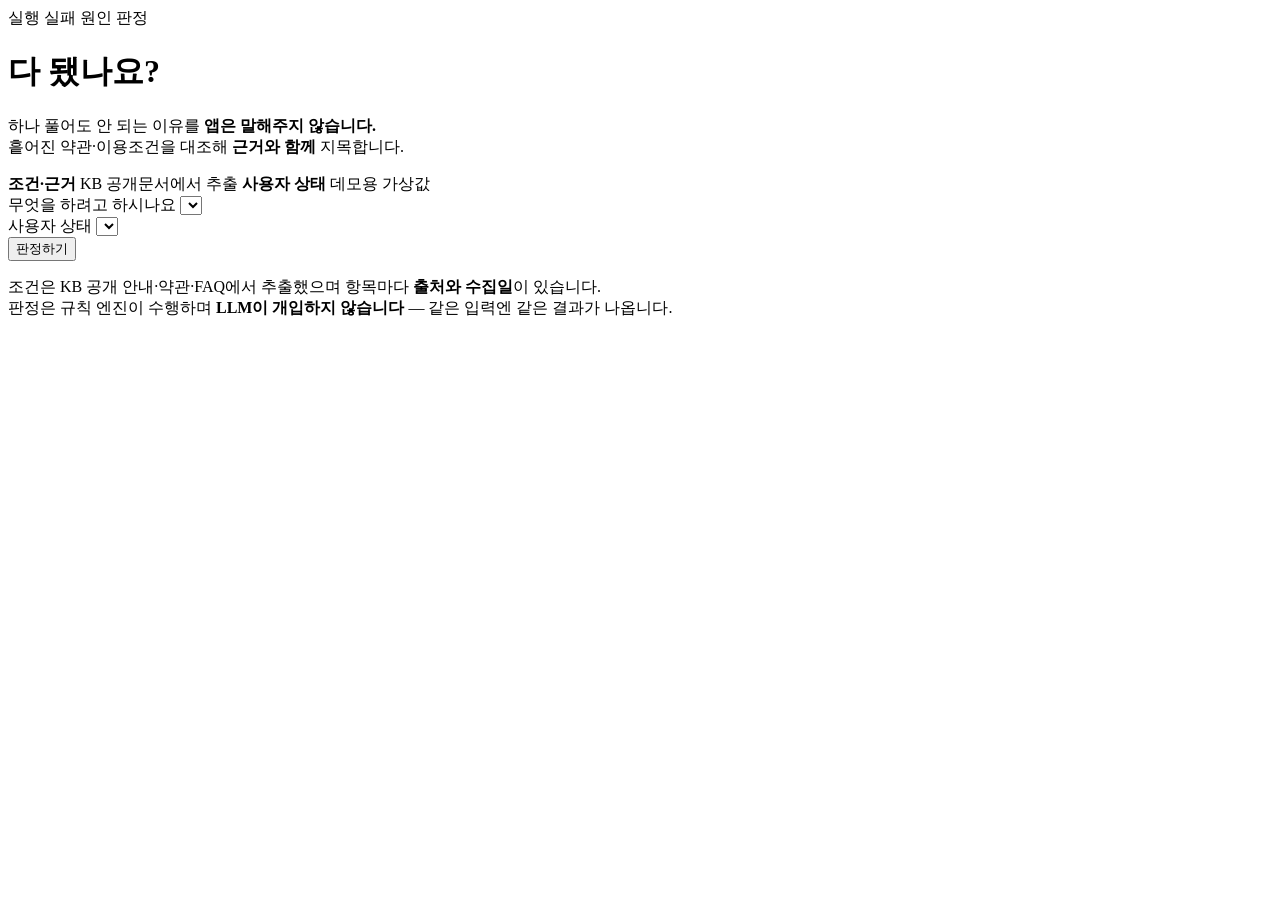
==== web/index.html @ 2ab89164 "feat(judge): 해결 시뮬레이션 — "하나만 풀면 어떻게 되나" 조건을 나열해 주는 것만으로는 이 프로젝트가 시작된 경험이 해결되지 않는다. "하나 풀어서 되나 했는데 안 " ====
<!doctype html>
<html lang="ko">
<head>
<meta charset="utf-8">
<meta name="viewport" content="width=device-width, initial-scale=1">
<title>다 됐나요? — 은행 앱 실행 실패 원인 판정</title>
<link rel="stylesheet" href="/static/style.css">
</head>
<body>
<div class="wrap">
  <header>
    <div class="eyebrow">실행 실패 원인 판정</div>
    <h1>다 됐나요?</h1>
    <p class="sub">하나 풀어도 안 되는 이유를 <b>앱은 말해주지 않습니다.</b><br>흩어진 약관·이용조건을 대조해 <b>근거와 함께</b> 지목합니다.</p>
    <div class="origin">
      <span class="tag real"><b>조건·근거</b> KB 공개문서에서 추출</span>
      <span class="tag mock"><b>사용자 상태</b> 데모용 가상값</span>
    </div>
  </header>

  <div class="panel">
    <div class="field">
      <label for="goal">무엇을 하려고 하시나요</label>
      <select id="goal"></select>
    </div>
    <div class="field">
      <label for="profile">사용자 상태</label>
      <select id="profile"></select>
    </div>
    <button id="run">판정하기</button>
  </div>

  <div id="out"></div>

  <p class="foot">
    조건은 KB 공개 안내·약관·FAQ에서 추출했으며 항목마다 <b>출처와 수집일</b>이 있습니다.<br>
    판정은 규칙 엔진이 수행하며 <b>LLM이 개입하지 않습니다</b> — 같은 입력엔 같은 결과가 나옵니다.
  </p>
</div>

<script src="/static/app.js" defer></script>
</body>
</html>
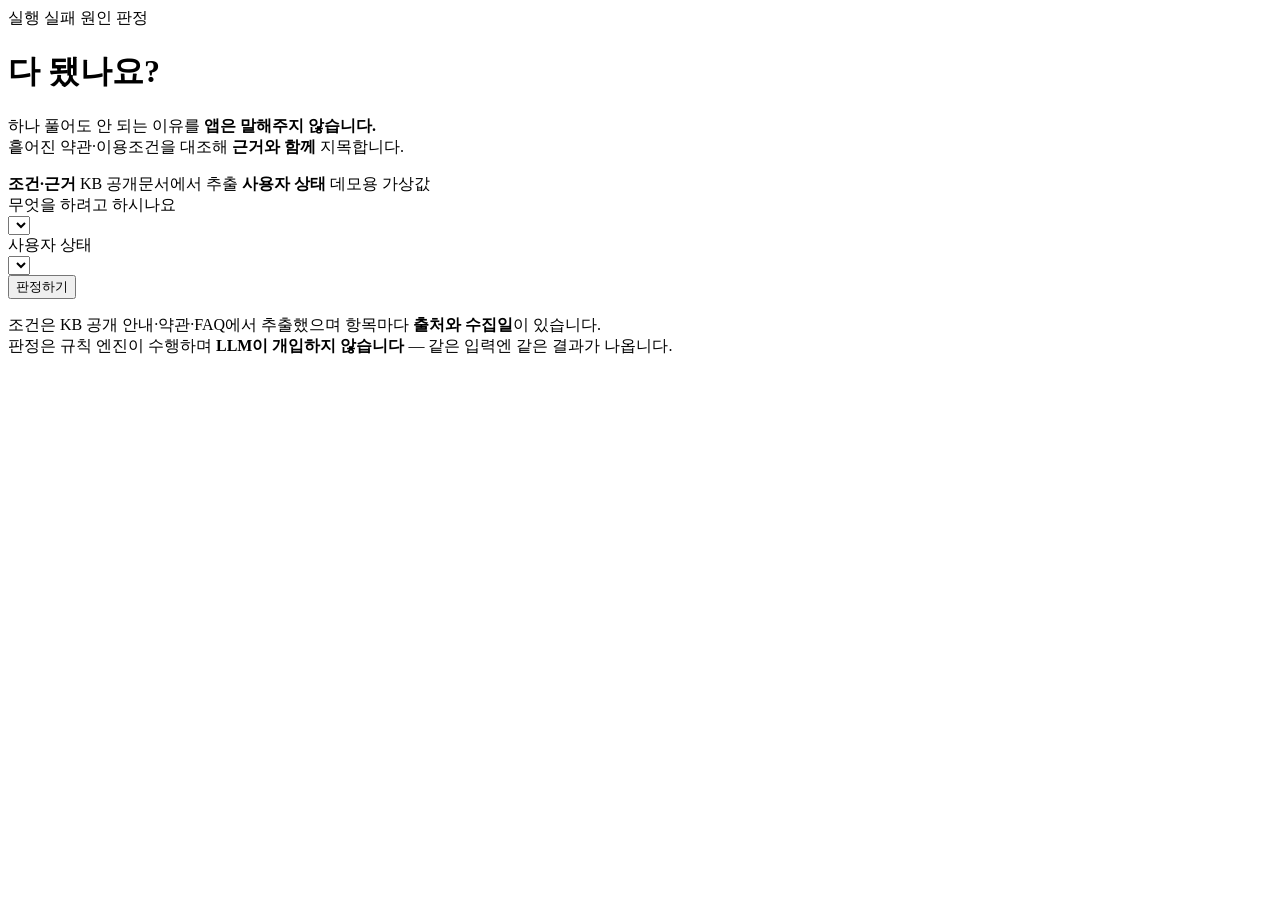
==== commit fcc9a089: "feat(web): 목표별 상태 필터 + 짧은 라벨 + 디자인 완성도 현찬 피드백 3건을 받았다.  1) 목표를 바꿔도 상태 목록이 그대로였다    계좌개설 목표에 해외결제용 상태" ====
--- a/web/index.html
+++ b/web/index.html
@@ -21,11 +21,11 @@
   <div class="panel">
     <div class="field">
       <label for="goal">무엇을 하려고 하시나요</label>
-      <select id="goal"></select>
+      <div class="sel"><select id="goal"></select></div>
     </div>
     <div class="field">
       <label for="profile">사용자 상태</label>
-      <select id="profile"></select>
+      <div class="sel"><select id="profile"></select></div>
     </div>
     <button id="run">판정하기</button>
   </div>
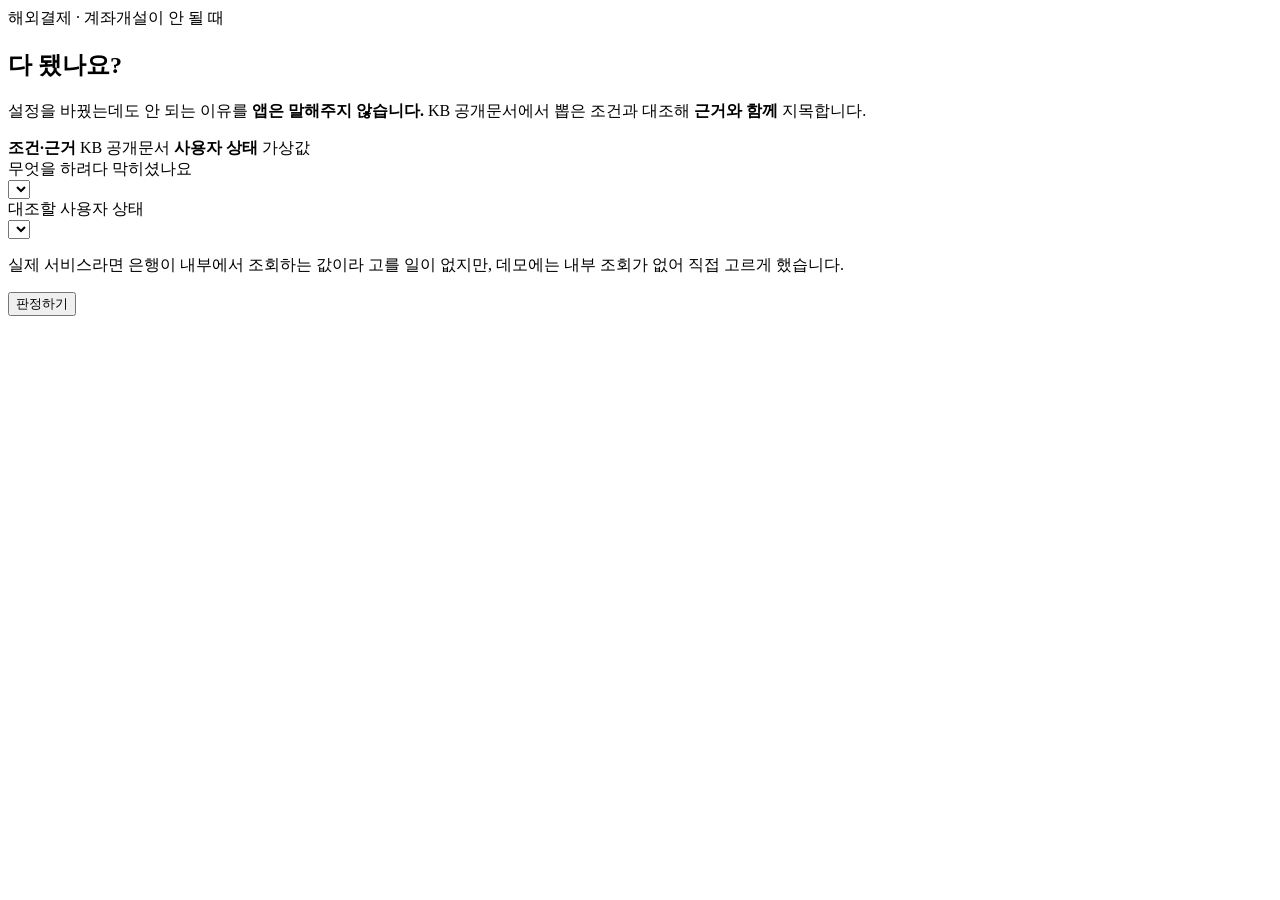
==== commit 344f198a: "redesign(web): 2단 구조로 재설계 — 결론을 붙박고 근거를 펼친다 에이전트 3종(심사 30초 / 정보구조 / 카피)의 진단을 종합했다. 셋이 서로 다른 방향에서 같은 " ====
--- a/web/index.html
+++ b/web/index.html
@@ -8,34 +8,41 @@
 </head>
 <body>
 <div class="wrap">
-  <header>
-    <div class="eyebrow">실행 실패 원인 판정</div>
-    <h1>다 됐나요?</h1>
-    <p class="sub">하나 풀어도 안 되는 이유를 <b>앱은 말해주지 않습니다.</b><br>흩어진 약관·이용조건을 대조해 <b>근거와 함께</b> 지목합니다.</p>
-    <div class="origin">
-      <span class="tag real"><b>조건·근거</b> KB 공개문서에서 추출</span>
-      <span class="tag mock"><b>사용자 상태</b> 데모용 가상값</span>
+
+  <!-- 왼쪽: 입력과 결론. 스크롤해도 화면에 남는다.
+       근거를 읽는 동안 "그래서 결론이 뭐였지"가 생기지 않게 한다. -->
+  <aside class="side">
+    <header>
+      <div class="eyebrow">해외결제 · 계좌개설이 안 될 때</div>
+      <h1>다 됐나요?</h1>
+      <p class="sub">설정을 바꿨는데도 안 되는 이유를 <b>앱은 말해주지 않습니다.</b>
+        KB 공개문서에서 뽑은 조건과 대조해 <b>근거와 함께</b> 지목합니다.</p>
+      <div class="origin">
+        <span class="tag real"><b>조건·근거</b> KB 공개문서</span>
+        <span class="tag mock"><b>사용자 상태</b> 가상값</span>
+      </div>
+    </header>
+
+    <div class="panel">
+      <div class="field">
+        <label for="goal">무엇을 하려다 막히셨나요</label>
+        <div class="sel"><select id="goal"></select></div>
+      </div>
+      <div class="field">
+        <label for="profile">대조할 사용자 상태</label>
+        <div class="sel"><select id="profile"></select></div>
+        <p class="hint">실제 서비스라면 은행이 내부에서 조회하는 값이라 고를 일이 없지만,
+          데모에는 내부 조회가 없어 직접 고르게 했습니다.</p>
+      </div>
+      <button id="run">판정하기</button>
     </div>
-  </header>
 
-  <div class="panel">
-    <div class="field">
-      <label for="goal">무엇을 하려고 하시나요</label>
-      <div class="sel"><select id="goal"></select></div>
-    </div>
-    <div class="field">
-      <label for="profile">사용자 상태</label>
-      <div class="sel"><select id="profile"></select></div>
-    </div>
-    <button id="run">판정하기</button>
-  </div>
+    <div id="verdict"></div>
+  </aside>
 
-  <div id="out"></div>
+  <!-- 오른쪽: 근거. 아무것도 탭 뒤로 숨기지 않는다. -->
+  <main id="out"></main>
 
-  <p class="foot">
-    조건은 KB 공개 안내·약관·FAQ에서 추출했으며 항목마다 <b>출처와 수집일</b>이 있습니다.<br>
-    판정은 규칙 엔진이 수행하며 <b>LLM이 개입하지 않습니다</b> — 같은 입력엔 같은 결과가 나옵니다.
-  </p>
 </div>
 
 <script src="/static/app.js" defer></script>
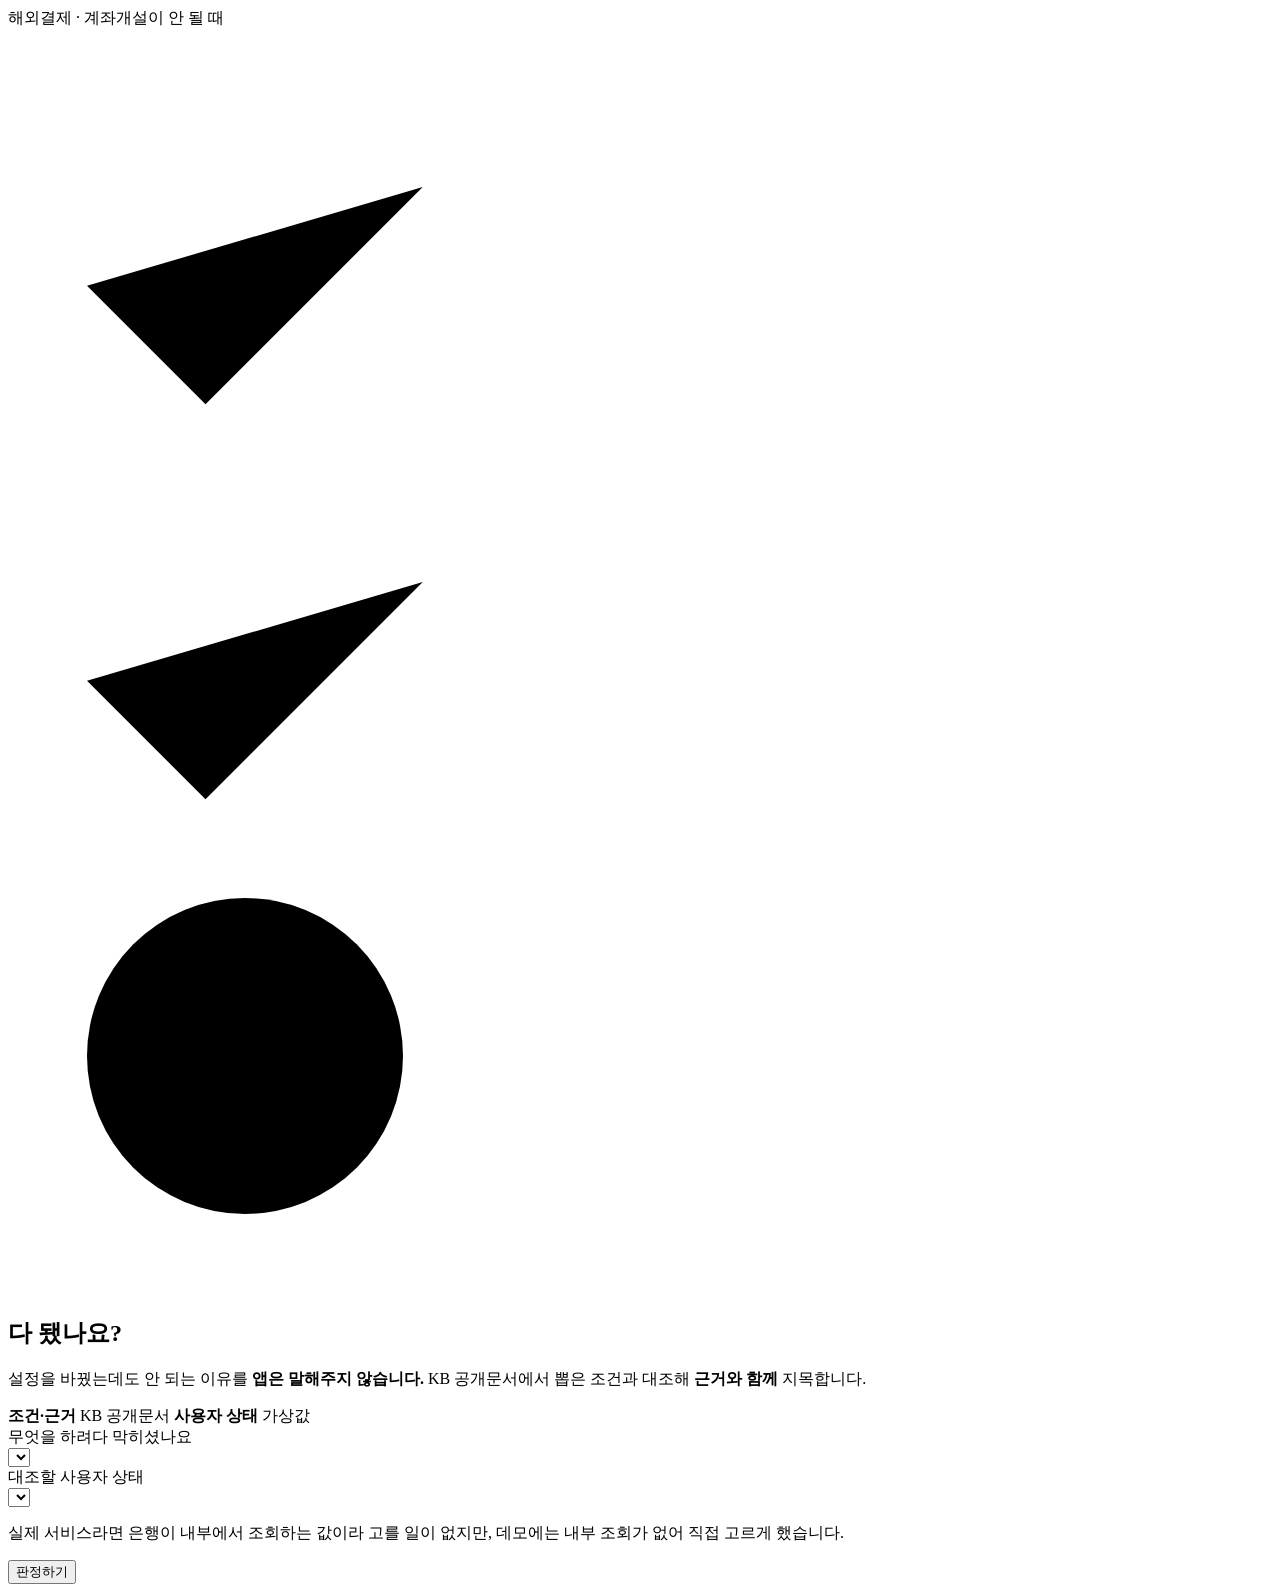
==== commit 7d124d07: "feat(web): 심사자가 상태를 직접 바꿔 판정을 뒤집을 수 있게 한다 규칙 엔진 데모에서 가장 먼저 나오는 의심은 "프로필마다 답을 미리 박아둔 것 아니냐"다. 지금까지 그 " ====
--- a/web/index.html
+++ b/web/index.html
@@ -4,6 +4,8 @@
 <meta charset="utf-8">
 <meta name="viewport" content="width=device-width, initial-scale=1">
 <title>다 됐나요? — 은행 앱 실행 실패 원인 판정</title>
+<!-- 파비콘도 자작 SVG. 16px 에서는 선 세 줄이 뭉개지므로 체크 하나와 남은 하나만 남긴다. -->
+<link rel="icon" href="data:image/svg+xml,%3Csvg xmlns='http://www.w3.org/2000/svg' viewBox='0 0 32 32'%3E%3Cpath d='M3 14l5 5 9-9' fill='none' stroke='%232c6349' stroke-width='4.5' stroke-linecap='round' stroke-linejoin='round'/%3E%3Ccircle cx='23' cy='23' r='6' fill='none' stroke='%23a83226' stroke-width='3.4' stroke-dasharray='4.6 4.8'/%3E%3C/svg%3E">
 <link rel="stylesheet" href="/static/style.css">
 </head>
 <body>
@@ -14,7 +16,25 @@
   <aside class="side">
     <header>
       <div class="eyebrow">해외결제 · 계좌개설이 안 될 때</div>
-      <h1>다 됐나요?</h1>
+
+      <!-- 표식은 이 서비스가 하는 일 그대로다.
+           조건 셋 중 둘은 확인됐고, 마지막 하나가 아직 남아 있다.
+           외부 이미지·폰트를 쓰지 않는다(제3자 저작권 = 실격 조항) — 전부 자작 SVG. -->
+      <div class="brand">
+        <svg class="logo" viewBox="0 0 32 32" aria-hidden="true" focusable="false">
+          <g class="lg-done">
+            <path d="M2 6.5l3 3 5.5-5.5"/>
+            <path d="M2 16.5l3 3 5.5-5.5"/>
+            <line x1="15.5" y1="6" x2="30" y2="6"/>
+            <line x1="15.5" y1="16" x2="26" y2="16"/>
+          </g>
+          <g class="lg-left">
+            <circle cx="6" cy="26" r="4"/>
+            <line x1="15.5" y1="26" x2="22.5" y2="26"/>
+          </g>
+        </svg>
+        <h1>다 됐나요?</h1>
+      </div>
       <p class="sub">설정을 바꿨는데도 안 되는 이유를 <b>앱은 말해주지 않습니다.</b>
         KB 공개문서에서 뽑은 조건과 대조해 <b>근거와 함께</b> 지목합니다.</p>
       <div class="origin">
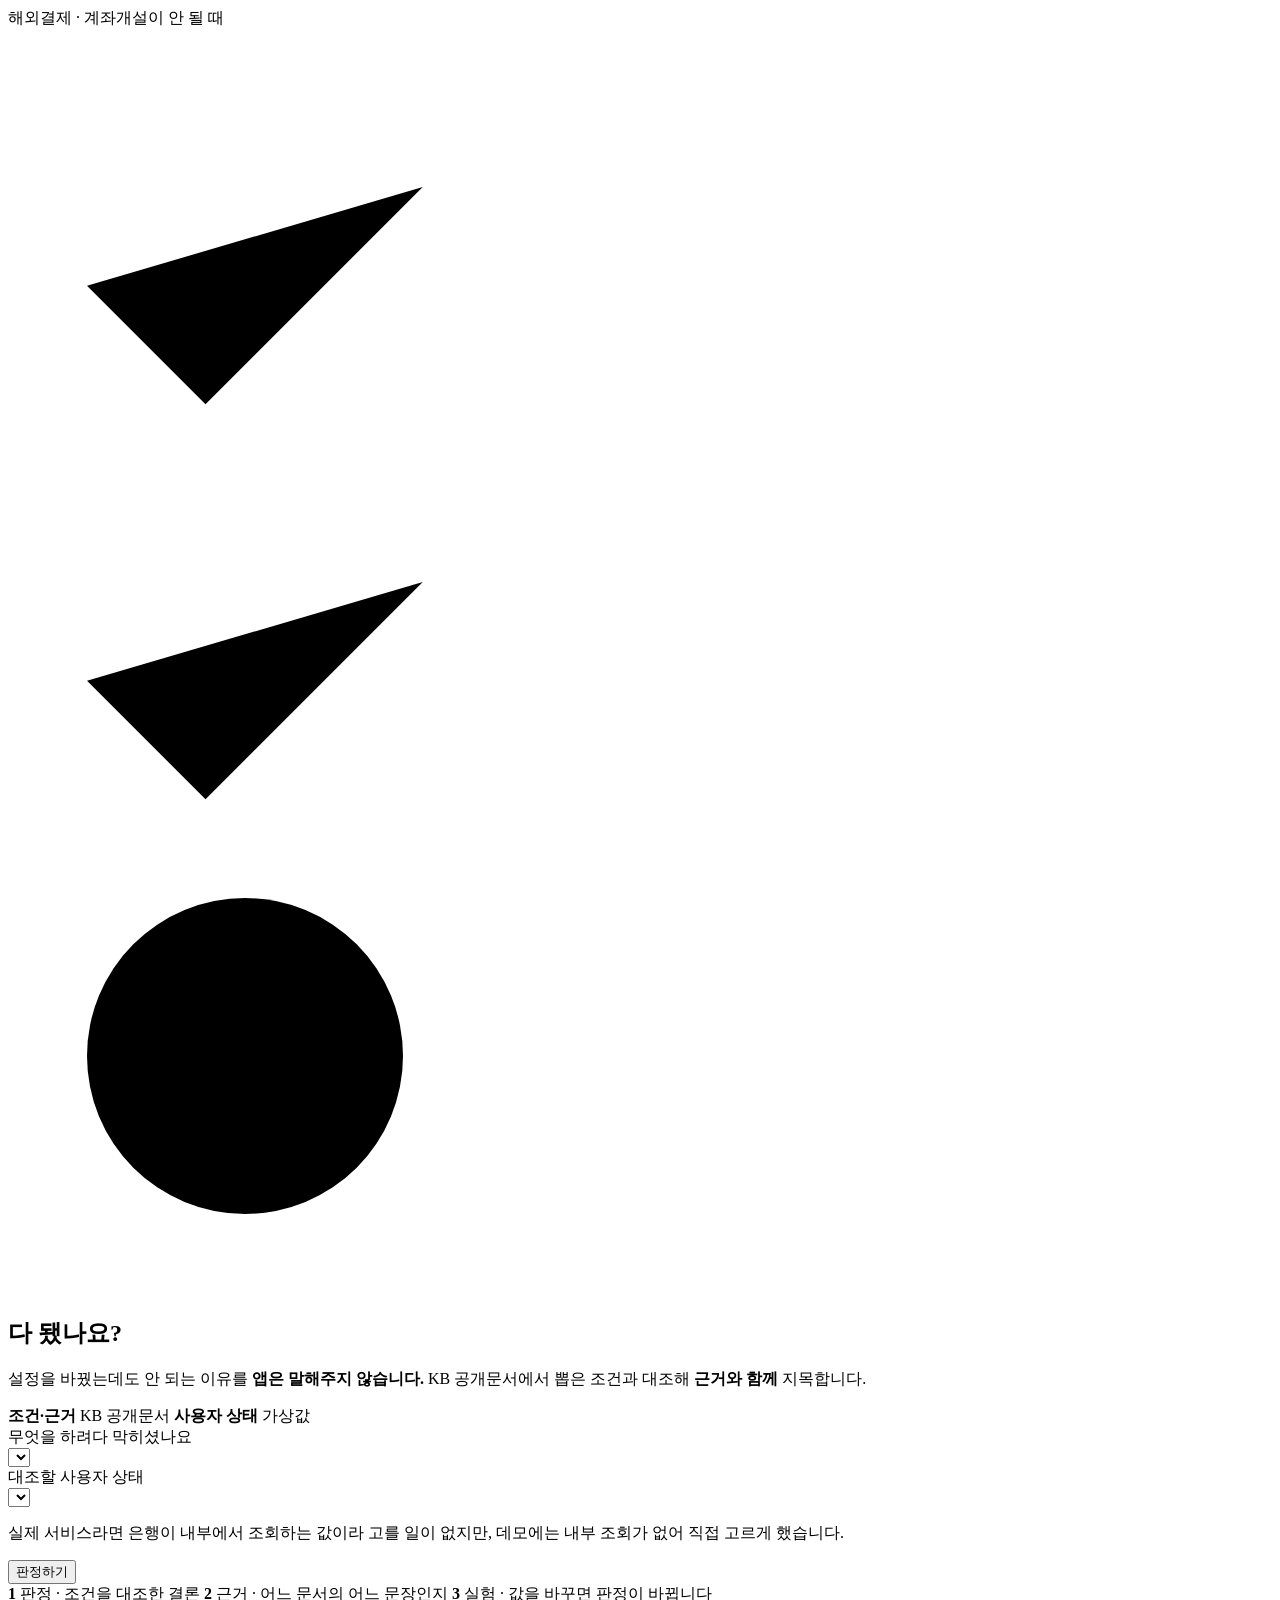
==== commit 7ba57cdf: "feat(web): 보는 순서 안내 — 오버레이 대신 화면 안에 심는다 처음 온 사람이 무엇을 보면 되는지 알려준다. 오버레이 투어는 쓰지 않았다. 심사가 30초인데 닫기 클릭을 " ====
--- a/web/index.html
+++ b/web/index.html
@@ -61,7 +61,19 @@
   </aside>
 
   <!-- 오른쪽: 근거. 아무것도 탭 뒤로 숨기지 않는다. -->
-  <main id="out"></main>
+  <main>
+    <!-- 처음 온 사람에게 보는 순서를 알려준다. 오버레이로 화면을 덮지 않는다 —
+         심사는 30초인데 닫기 클릭을 요구하면 그 자체가 첫인상이 된다.
+         번호를 쓴 것은 이것이 실제로 순서이기 때문이다. -->
+    <!-- 위치("왼쪽")로 쓰지 않는다. 좁은 화면에서는 한 줄로 접혀 왼쪽이 없어진다.
+         대신 무엇인지를 말한다 — 각 절의 머리말(원인·실험·근거)과 같은 말이다. -->
+    <nav class="guide">
+      <span><b>1</b> 판정 · 조건을 대조한 결론</span>
+      <span><b>2</b> 근거 · 어느 문서의 어느 문장인지</span>
+      <span><b>3</b> 실험 · 값을 바꾸면 판정이 바뀝니다</span>
+    </nav>
+    <div id="out"></div>
+  </main>
 
 </div>
 
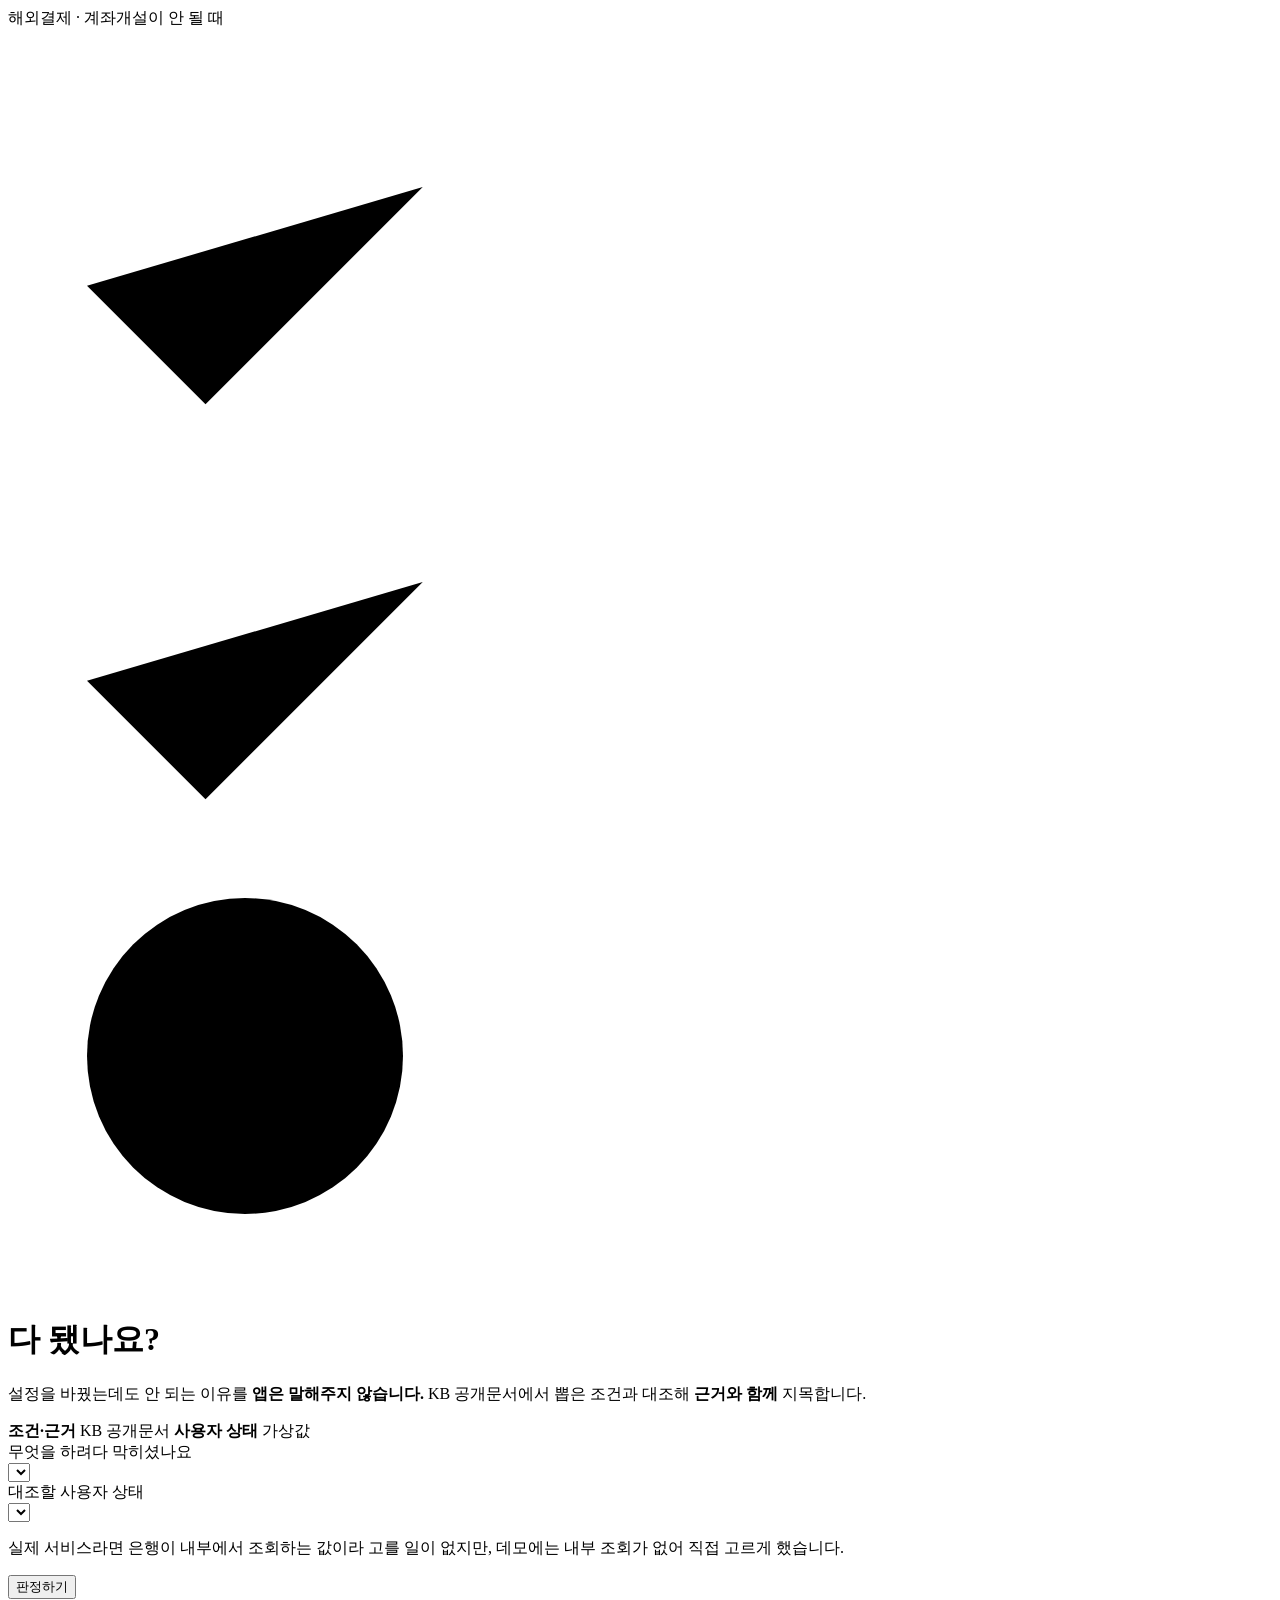
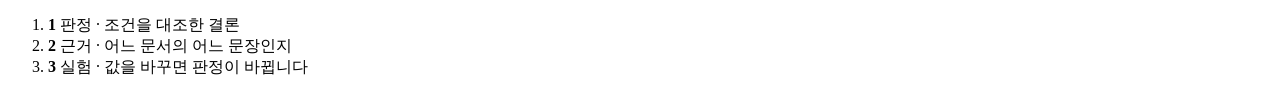
==== commit 77a49513: "fix: 에이전트 4종 감사 반영 — 판정 자기모순 · 근거 과장 · 접근성 현찬이 "에이전트 다 불러서 체크해줘"라고 해서 넷을 붙였다. 사실검증 / 결함사냥 / 접근성 / 문서" ====
--- a/web/index.html
+++ b/web/index.html
@@ -12,8 +12,11 @@
 <div class="wrap">
 
   <!-- 왼쪽: 입력과 결론. 스크롤해도 화면에 남는다.
-       근거를 읽는 동안 "그래서 결론이 뭐였지"가 생기지 않게 한다. -->
-  <aside class="side">
+       근거를 읽는 동안 "그래서 결론이 뭐였지"가 생기지 않게 한다.
+
+       <aside> 가 아니다 — 이 화면의 결론이 여기 있는데 보조 콘텐츠로 안내되면 안 된다.
+       낮은 창에서는 세로로 스크롤되므로 키보드로도 닿게 tabindex 를 준다. -->
+  <div class="side" tabindex="0" role="region" aria-label="판정 입력과 결론">
     <header>
       <div class="eyebrow">해외결제 · 계좌개설이 안 될 때</div>
 
@@ -50,30 +53,39 @@
       </div>
       <div class="field">
         <label for="profile">대조할 사용자 상태</label>
-        <div class="sel"><select id="profile"></select></div>
-        <p class="hint">실제 서비스라면 은행이 내부에서 조회하는 값이라 고를 일이 없지만,
+        <div class="sel"><select id="profile" aria-describedby="profile-hint"></select></div>
+        <p class="hint" id="profile-hint">실제 서비스라면 은행이 내부에서 조회하는 값이라 고를 일이 없지만,
           데모에는 내부 조회가 없어 직접 고르게 했습니다.</p>
       </div>
       <button id="run">판정하기</button>
     </div>
 
+    <!-- 오류는 화면을 갈아치우지 않고 여기에만 뜬다.
+         되돌리기 버튼과 실험 절이 오른쪽에 있어서, 그쪽을 덮으면
+         사용자가 바꾼 값을 되돌릴 방법이 사라진다. -->
+    <div id="err" role="alert" aria-live="assertive"></div>
     <div id="verdict"></div>
-  </aside>
+  </div>
 
   <!-- 오른쪽: 근거. 아무것도 탭 뒤로 숨기지 않는다. -->
   <main>
     <!-- 처음 온 사람에게 보는 순서를 알려준다. 오버레이로 화면을 덮지 않는다 —
          심사는 30초인데 닫기 클릭을 요구하면 그 자체가 첫인상이 된다.
-         번호를 쓴 것은 이것이 실제로 순서이기 때문이다. -->
-    <!-- 위치("왼쪽")로 쓰지 않는다. 좁은 화면에서는 한 줄로 접혀 왼쪽이 없어진다.
-         대신 무엇인지를 말한다 — 각 절의 머리말(원인·실험·근거)과 같은 말이다. -->
-    <nav class="guide">
-      <span><b>1</b> 판정 · 조건을 대조한 결론</span>
-      <span><b>2</b> 근거 · 어느 문서의 어느 문장인지</span>
-      <span><b>3</b> 실험 · 값을 바꾸면 판정이 바뀝니다</span>
-    </nav>
+         번호를 쓴 것은 이것이 실제로 순서이기 때문이다.
+
+         <nav> 가 아니다 — 이동할 링크가 하나도 없다. 순서 있는 안내문이므로 <ol> 이다.
+         위치("왼쪽")로 쓰지 않는다. 좁은 화면에서는 한 줄로 접혀 왼쪽이 없어진다. -->
+    <ol class="guide">
+      <li><b>1</b> 판정 · 조건을 대조한 결론</li>
+      <li><b>2</b> 근거 · 어느 문서의 어느 문장인지</li>
+      <li><b>3</b> 실험 · 값을 바꾸면 판정이 바뀝니다</li>
+    </ol>
     <div id="out"></div>
   </main>
+
+  <!-- 판정이 다시 계산됐다는 사실을 보조기술에 알린다.
+       통째로 교체되는 #out 밖에 두어야 한다 — 안에 두면 리전 자체가 파괴돼 울리지 않는다. -->
+  <p id="announce" class="sr-only" role="status" aria-live="polite" aria-atomic="true"></p>
 
 </div>
 
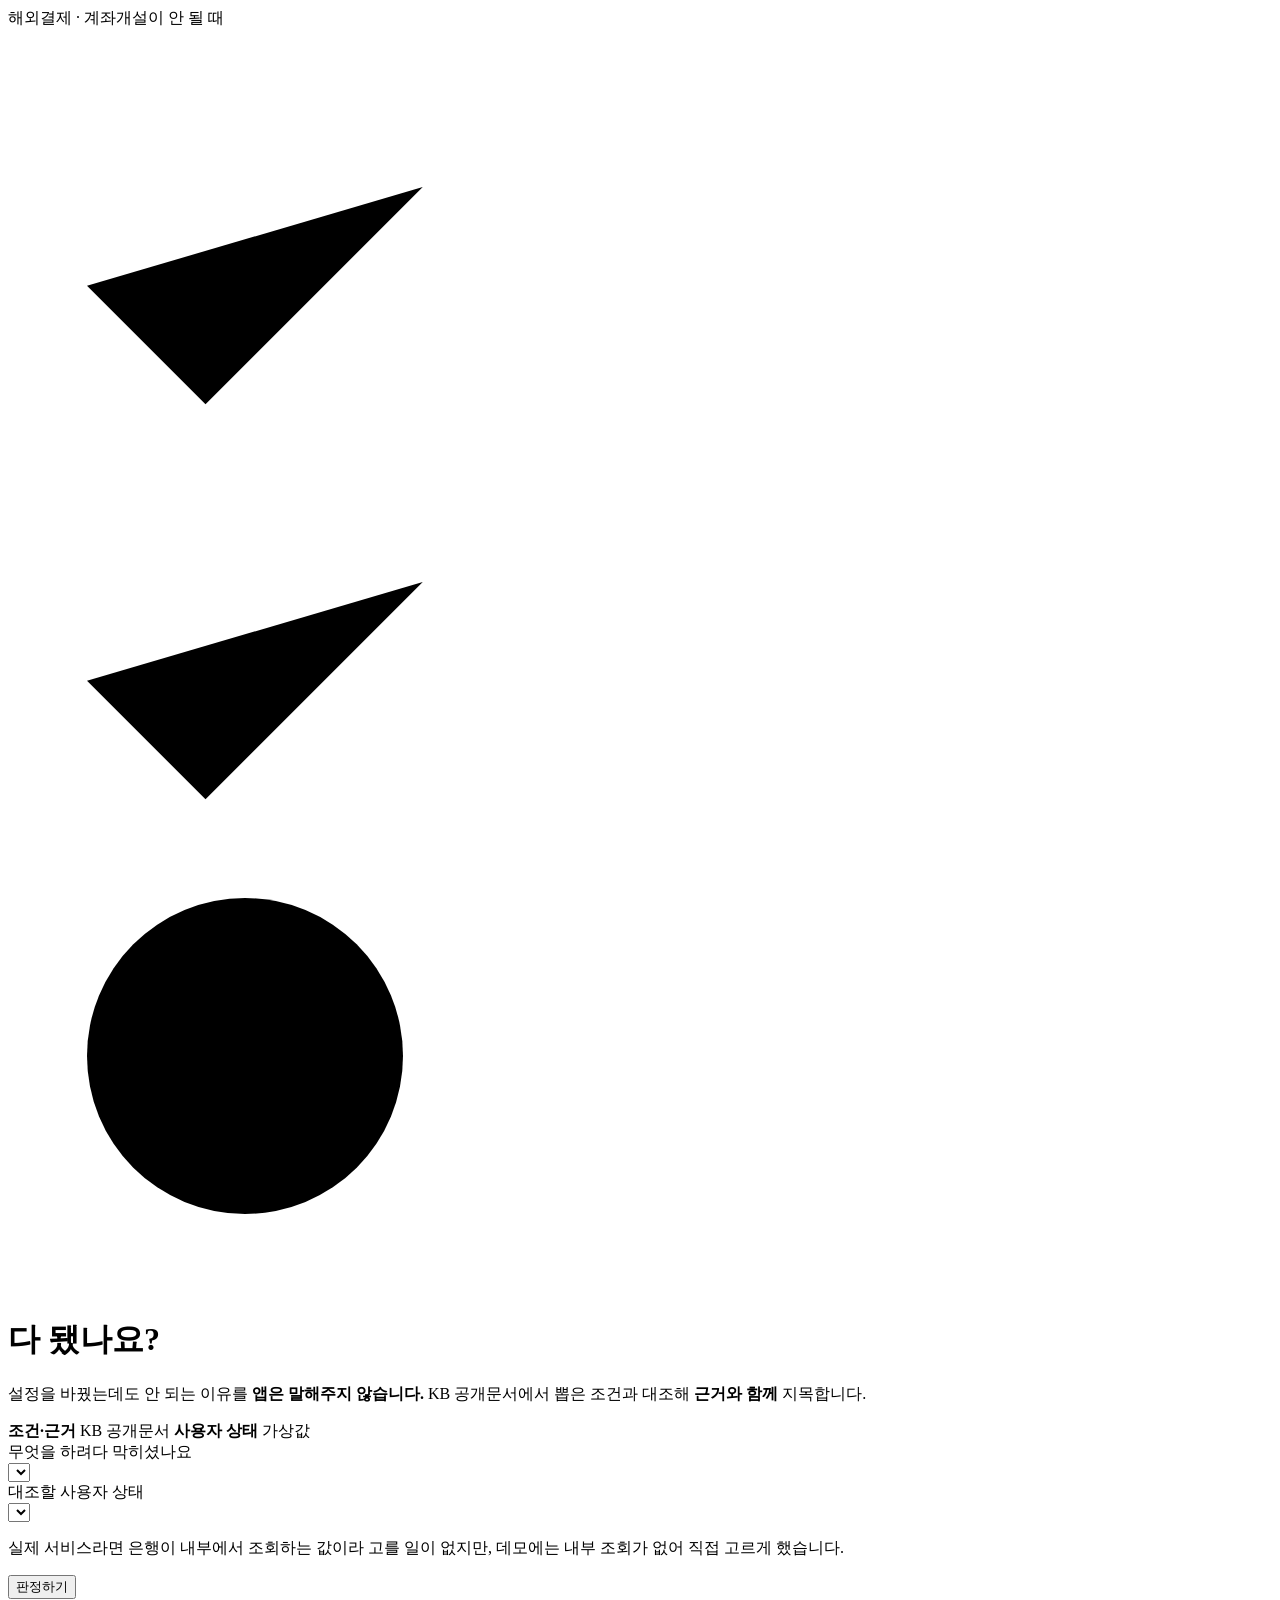
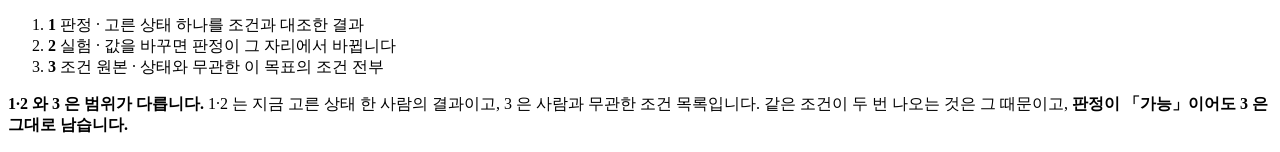
==== commit fee0de4b: "fix(web): 판정과 조건 원본의 범위를 화면이 먼저 말하게 실사용에서 "왼쪽은 다 충족인데 왜 오른쪽에 조건 목록이 또 뜨나"가 나왔다. 같은 조건 11개가 두 범위에서 두 " ====
--- a/web/index.html
+++ b/web/index.html
@@ -39,7 +39,7 @@
         <h1>다 됐나요?</h1>
       </div>
       <p class="sub">설정을 바꿨는데도 안 되는 이유를 <b>앱은 말해주지 않습니다.</b>
-        KB 공개문서에서 뽑은 조건과 대조해 <b>근거와 함께</b> 지목합니다.</p>
+        <span class="nb">KB 공개문서</span>에서 뽑은 조건과 대조해 <b>근거와 함께</b> 지목합니다.</p>
       <div class="origin">
         <span class="tag real"><b>조건·근거</b> KB 공개문서</span>
         <span class="tag mock"><b>사용자 상태</b> 가상값</span>
@@ -49,11 +49,11 @@
     <div class="panel">
       <div class="field">
         <label for="goal">무엇을 하려다 막히셨나요</label>
-        <div class="sel"><select id="goal"></select></div>
+        <div class="sel"><select id="goal" autocomplete="off"></select></div>
       </div>
       <div class="field">
         <label for="profile">대조할 사용자 상태</label>
-        <div class="sel"><select id="profile" aria-describedby="profile-hint"></select></div>
+        <div class="sel"><select id="profile" autocomplete="off" aria-describedby="profile-hint"></select></div>
         <p class="hint" id="profile-hint">실제 서비스라면 은행이 내부에서 조회하는 값이라 고를 일이 없지만,
           데모에는 내부 조회가 없어 직접 고르게 했습니다.</p>
       </div>
@@ -75,11 +75,19 @@
 
          <nav> 가 아니다 — 이동할 링크가 하나도 없다. 순서 있는 안내문이므로 <ol> 이다.
          위치("왼쪽")로 쓰지 않는다. 좁은 화면에서는 한 줄로 접혀 왼쪽이 없어진다. -->
-    <ol class="guide">
-      <li><b>1</b> 판정 · 조건을 대조한 결론</li>
-      <li><b>2</b> 근거 · 어느 문서의 어느 문장인지</li>
-      <li><b>3</b> 실험 · 값을 바꾸면 판정이 바뀝니다</li>
-    </ol>
+    <div class="intro">
+      <ol class="guide">
+        <li><b>1</b> 판정 · 고른 상태 하나를 조건과 대조한 결과</li>
+        <li><b>2</b> 실험 · 값을 바꾸면 판정이 그 자리에서 바뀝니다</li>
+        <li><b>3</b> 조건 원본 · 상태와 무관한 이 목표의 조건 전부</li>
+      </ol>
+      <!-- 실사용에서 "왼쪽은 다 충족인데 왜 오른쪽에 조건 목록이 또 뜨나"가 나왔다.
+           같은 조건이 두 범위에서 두 번 보이기 때문이다. 보기 전에 미리 말한다. -->
+      <p class="scope-note"><b>1·2 와 3 은 범위가 다릅니다.</b>
+        1·2 는 지금 고른 상태 한 사람의 결과이고, 3 은 사람과 무관한 조건 목록입니다.
+        같은 조건이 두 번 나오는 것은 그 때문이고,
+        <b>판정이 「가능」이어도 3 은 그대로 남습니다.</b></p>
+    </div>
     <div id="out"></div>
   </main>
 
